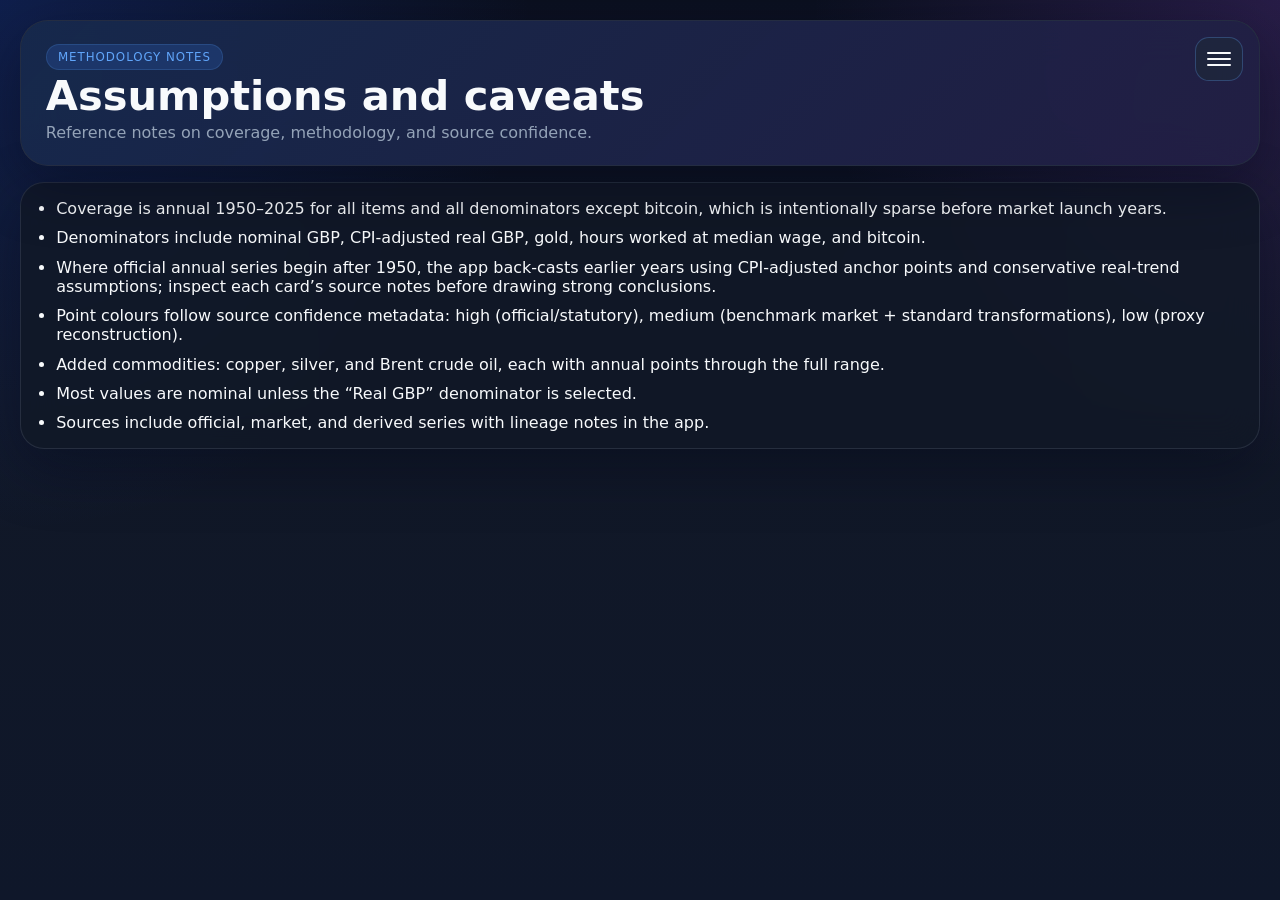
==== assumptions.html @ f0ac0919 "Consolidate single-series UX and remove ratio page" ====
<!doctype html>
<html lang="en">
  <head>
    <meta charset="UTF-8" />
    <meta name="viewport" content="width=device-width, initial-scale=1.0" />
    <title>Priced In — Assumptions and caveats</title>
    <link rel="stylesheet" href="styles.css" />
  </head>
  <body>
    <main class="doc">
      <div class="dashboard-shell">
        <header class="app-header app-header-static">
          <a class="brand-panel" href="index.html" aria-label="Go to homepage">
            <span class="brand-kicker">Methodology notes</span>
            <h1>Assumptions and caveats</h1>
            <p>Reference notes on coverage, methodology, and source confidence.</p>
          </a>
          <div class="header-actions">
            <button
              class="menu-toggle"
              type="button"
              data-menu-toggle
              aria-expanded="false"
              aria-controls="site-menu"
              aria-label="Toggle navigation menu"
            >
              <span></span><span></span><span></span>
            </button>
            <div class="title-actions" id="site-menu" data-menu-panel>
              <nav class="page-nav" aria-label="Main sections">
                <a class="page-link" href="index.html">Cost of Living</a>
                <a class="page-link" href="single.html?item=house&denom=context:fiat&theme=dark">Single Series</a>
                <a class="page-link active" href="assumptions.html">Assumptions &amp; Caveats</a>
              </nav>
              <button class="theme-toggle" type="button" data-theme-toggle aria-label="Toggle light and dark mode">
                <span class="theme-toggle-icon">🌙</span>
                <span data-theme-label>Dark mode</span>
              </button>
            </div>
          </div>
        </header>
        <section class="chart-card assumptions-card panel-shell">
          <ul>
            <li>Coverage is annual 1950–2025 for all items and all denominators except bitcoin, which is intentionally sparse before market launch years.</li>
            <li>Denominators include nominal GBP, CPI-adjusted real GBP, gold, hours worked at median wage, and bitcoin.</li>
            <li>Where official annual series begin after 1950, the app back-casts earlier years using CPI-adjusted anchor points and conservative real-trend assumptions; inspect each card’s source notes before drawing strong conclusions.</li>
            <li>Point colours follow source confidence metadata: high (official/statutory), medium (benchmark market + standard transformations), low (proxy reconstruction).</li>
            <li>Added commodities: copper, silver, and Brent crude oil, each with annual points through the full range.</li>
            <li>Most values are nominal unless the “Real GBP” denominator is selected.</li>
            <li>Sources include official, market, and derived series with lineage notes in the app.</li>
          </ul>
        </section>
      </div>
    </main>
    <script>
      (() => {
        const root = document.documentElement;
        const storageKey = 'priced-in-theme';
        const toggle = document.querySelector('[data-theme-toggle]');
        const label = document.querySelector('[data-theme-label]');
        const icon = toggle?.querySelector('.theme-toggle-icon');
        const menuToggle = document.querySelector('[data-menu-toggle]');
        const menuPanel = document.querySelector('[data-menu-panel]');
        const applyTheme = (theme) => {
          root.setAttribute('data-theme', theme);
          if (label) label.textContent = theme === 'dark' ? 'Light mode' : 'Dark mode';
          if (icon) icon.textContent = theme === 'dark' ? '☀️' : '🌙';
        };
        const savedTheme = localStorage.getItem(storageKey);
        applyTheme(savedTheme === 'light' ? 'light' : 'dark');
        toggle?.addEventListener('click', () => {
          const nextTheme = root.getAttribute('data-theme') === 'dark' ? 'light' : 'dark';
          localStorage.setItem(storageKey, nextTheme);
          applyTheme(nextTheme);
        });
        menuToggle?.addEventListener('click', () => {
          const isOpen = menuPanel.classList.toggle('open');
          menuToggle.setAttribute('aria-expanded', isOpen ? 'true' : 'false');
        });
      })();
    </script>
  </body>
</html>
---- styles.css ----
:root {
  color-scheme: dark;
  --bg: #0b1020;
  --bg-accent: radial-gradient(circle at top left, rgba(29, 78, 216, 0.24), transparent 34%), radial-gradient(circle at top right, rgba(168, 85, 247, 0.18), transparent 30%), linear-gradient(180deg, #0b1020 0%, #111827 44%, #0f172a 100%);
  --surface: rgba(17, 24, 39, 0.84);
  --surface-strong: rgba(15, 23, 42, 0.96);
  --surface-alt: rgba(30, 41, 59, 0.7);
  --surface-soft: rgba(148, 163, 184, 0.08);
  --text: #f8fafc;
  --text-muted: #94a3b8;
  --border: rgba(148, 163, 184, 0.16);
  --input-border: rgba(96, 165, 250, 0.28);
  --accent: #3b82f6;
  --accent-strong: #60a5fa;
  --accent-soft: rgba(59, 130, 246, 0.18);
  --accent-secondary: #a855f7;
  --shadow: 0 18px 60px rgba(2, 6, 23, 0.38);
  --notice-bg: rgba(146, 64, 14, 0.16);
  --notice-border: rgba(251, 191, 36, 0.45);
  --notice-text: #fde68a;
  --badge-bg: rgba(59, 130, 246, 0.18);
  --table-active: rgba(96, 165, 250, 0.18);
}

:root[data-theme='light'] {
  color-scheme: light;
  --bg: #eff3fb;
  --bg-accent: radial-gradient(circle at top left, rgba(59, 130, 246, 0.16), transparent 30%), radial-gradient(circle at top right, rgba(168, 85, 247, 0.1), transparent 28%), linear-gradient(180deg, #f8fbff 0%, #eef2ff 45%, #edf2f7 100%);
  --surface: rgba(255, 255, 255, 0.9);
  --surface-strong: rgba(255, 255, 255, 0.98);
  --surface-alt: rgba(241, 245, 249, 0.96);
  --surface-soft: rgba(59, 130, 246, 0.07);
  --text: #0f172a;
  --text-muted: #475569;
  --border: rgba(148, 163, 184, 0.25);
  --input-border: rgba(148, 163, 184, 0.5);
  --accent: #2563eb;
  --accent-strong: #1d4ed8;
  --accent-soft: rgba(37, 99, 235, 0.12);
  --accent-secondary: #9333ea;
  --shadow: 0 18px 45px rgba(148, 163, 184, 0.22);
  --notice-bg: #fff7ed;
  --notice-border: rgba(251, 191, 36, 0.5);
  --notice-text: #9a3412;
  --badge-bg: rgba(219, 234, 254, 0.9);
  --table-active: rgba(59, 130, 246, 0.1);
}

* { box-sizing: border-box; }
html { background: var(--bg); }
body {
  font-family: Inter, system-ui, sans-serif;
  margin: 0;
  background: var(--bg-accent);
  background-attachment: fixed;
  color: var(--text);
  min-height: 100vh;
}
#app, .doc { max-width: 1440px; margin: 0 auto; padding: 1.25rem; }
a { color: inherit; }
.dashboard-shell { display: grid; gap: 1rem; }
.panel-shell {
  background: var(--surface);
  border: 1px solid var(--border);
  border-radius: 24px;
  box-shadow: var(--shadow);
  backdrop-filter: blur(18px);
}
.app-header {
  display: flex;
  justify-content: space-between;
  gap: 1.5rem;
  align-items: flex-start;
  padding: 1.1rem 1.2rem;
  background: linear-gradient(135deg, rgba(59, 130, 246, 0.16), rgba(168, 85, 247, 0.12)) padding-box, var(--surface-strong);
  border: 1px solid var(--border);
  border-radius: 28px;
  box-shadow: var(--shadow);
  backdrop-filter: blur(20px);
  position: relative;
  z-index: 30;
}
.brand-panel {
  display: block;
  flex: 1;
  min-width: 0;
  padding: 0.35rem;
  padding-right: 4.5rem;
  text-decoration: none;
  border-radius: 20px;
}
.brand-panel:hover { background: var(--surface-soft); }
.brand-panel h1 { margin: 0.2rem 0 0.35rem; font-size: clamp(1.75rem, 4vw, 2.6rem); line-height: 1.05; }
.brand-panel p { margin: 0; max-width: 68ch; color: var(--text-muted); }
.brand-kicker {
  display: inline-flex;
  align-items: center;
  gap: 0.35rem;
  padding: 0.32rem 0.7rem;
  border-radius: 999px;
  font-size: 0.74rem;
  letter-spacing: 0.08em;
  text-transform: uppercase;
  color: var(--accent-strong);
  background: var(--accent-soft);
  border: 1px solid rgba(96, 165, 250, 0.18);
}
.header-actions {
  position: absolute;
  top: 1rem;
  right: 1rem;
  display: flex;
  flex-direction: column;
  align-items: flex-end;
  gap: 0.75rem;
}
.title-actions {
  min-width: min(320px, calc(100vw - 2rem));
  display: none;
  flex-direction: column;
  align-items: stretch;
  gap: 0.75rem;
  padding: 0.85rem;
  border-radius: 20px;
  background: var(--surface-strong);
  border: 1px solid var(--border);
  box-shadow: var(--shadow);
}
.title-actions.open { display: flex; }
.page-nav { display: flex; gap: 0.65rem; flex-wrap: wrap; }
.page-link, .share-link, .theme-toggle, button {
  display: inline-flex;
  align-items: center;
  justify-content: center;
  gap: 0.45rem;
  min-height: 44px;
  padding: 0.7rem 1rem;
  border: 1px solid var(--input-border);
  border-radius: 14px;
  background: var(--surface-alt);
  color: var(--text);
  text-decoration: none;
  font-weight: 700;
  transition: transform 0.18s ease, border-color 0.18s ease, background 0.18s ease, box-shadow 0.18s ease;
}
button:hover, .page-link:hover, .share-link:hover, .theme-toggle:hover { transform: translateY(-1px); border-color: var(--accent); }
.page-link.active {
  background: linear-gradient(135deg, rgba(37, 99, 235, 0.28), rgba(168, 85, 247, 0.24));
  border-color: rgba(96, 165, 250, 0.65);
  box-shadow: inset 0 0 0 1px rgba(255,255,255,0.03);
}
.theme-toggle { min-width: 150px; width: 100%; justify-content: flex-start; margin-left: 0; }
.theme-toggle-icon { font-size: 1rem; }
.menu-toggle {
  display: inline-flex;
  flex-direction: column;
  justify-content: center;
  gap: 0.28rem;
  width: 48px;
  min-width: 48px;
  padding: 0.7rem;
  margin-left: 0;
}
.menu-toggle span { display: block; width: 100%; height: 2px; border-radius: 999px; background: currentColor; }
.page-link { width: 100%; justify-content: flex-start; }
.controls, .single-controls {
  display: flex;
  flex-wrap: wrap;
  gap: 0.8rem;
  align-items: center;
  padding: 1rem;
  margin-bottom: 1rem;
}
label { font-size: 0.9rem; font-weight: 600; color: var(--text-muted); }
label input[type='checkbox'] { margin-right: 0.45rem; }
select, input, button { margin-left: 0.35rem; }
select, input {
  min-height: 44px;
  padding: 0.7rem 0.85rem;
  border-radius: 14px;
  border: 1px solid var(--input-border);
  background: var(--surface-alt);
  color: var(--text);
}
input::placeholder { color: var(--text-muted); }
button { cursor: pointer; }
button:focus-visible, select:focus-visible, input:focus-visible, a:focus-visible { outline: 2px solid var(--accent-strong); outline-offset: 3px; }
.status-card, .chart-card { padding: 1rem; }
.error { border-color: #ef4444; color: #fecaca; }
:root[data-theme='light'] .error { color: #991b1b; }
.skeleton { display: inline-block; width: 120px; height: 12px; border-radius: 999px; background: linear-gradient(90deg, rgba(148,163,184,0.22), rgba(255,255,255,0.35), rgba(148,163,184,0.22)); }
.notice { font-size: 0.9rem; color: var(--notice-text); background: var(--notice-bg); border: 1px solid var(--notice-border); border-radius: 14px; padding: 0.75rem 0.9rem; margin-bottom: 0.75rem; }
.grid { display: grid; grid-template-columns: repeat(auto-fill, minmax(360px, 1fr)); gap: 1rem; }
header { display: flex; justify-content: space-between; gap: 0.75rem; align-items: center; }
h2, h3 { margin: 0; }
.stats-strip, .ratio-stats { display: grid; grid-template-columns: repeat(auto-fit, minmax(140px, 1fr)); gap: 0.6rem; margin: 0.9rem 0; }
.stat { background: var(--surface-soft); border: 1px solid var(--border); border-radius: 16px; padding: 0.65rem 0.75rem; }
.stat dt { color: var(--text-muted); font-size: 0.75rem; text-transform: uppercase; letter-spacing: 0.04em; }
.stat dd { margin: 0.35rem 0 0; font-size: 1rem; font-weight: 700; }
.chart-wrap { height: 280px; }
.chart-wrap-lg { height: 420px; }
.badge { font-size: 0.7rem; background: var(--badge-bg); padding: 0.18rem 0.48rem; border-radius: 999px; margin-right: 0.3rem; }
.sources, .meta { margin-top: 0.7rem; font-size: 0.85rem; }
summary { cursor: pointer; }
.lineage { color: var(--text-muted); }
.tool-card, .assumptions-card { margin-bottom: 1rem; }
.card-title-block { display: grid; gap: 0.45rem; min-width: 0; }
.item-title-link { text-decoration: none; color: inherit; }
.item-title-link:hover { color: var(--accent-strong); text-decoration: underline; text-underline-offset: 0.16em; }
.category-badge { display: inline-flex; align-items: center; width: fit-content; padding: 0.28rem 0.7rem; border-radius: 999px; border: 1px solid var(--border); font-size: 0.75rem; font-weight: 700; letter-spacing: 0.04em; text-transform: uppercase; }
.confidence-badge {
  background: var(--surface-soft);
  border-color: var(--input-border);
  color: var(--text-muted);
}
.card-actions { display: flex; align-items: center; gap: 0.6rem; flex-wrap: wrap; }
.compare-layout { display: grid; grid-template-columns: minmax(0, 1fr); gap: 1rem; align-items: start; }
.data-table-panel { margin-top: 0.85rem; }
.table-wrap { overflow: auto; max-height: min(75vh, 960px); border: 1px solid var(--border); border-radius: 16px; -webkit-overflow-scrolling: touch; }
.narrow-table-wrap { max-width: 520px; }
.data-table { width: 100%; border-collapse: collapse; font-size: 0.9rem; }
.data-table th, .data-table td { padding: 0.65rem 0.8rem; border-bottom: 1px solid var(--border); text-align: left; white-space: nowrap; }
.data-table tbody tr.active { background: var(--table-active); }
.single-layout { display: block; }
.single-page-chart .chart-wrap { height: 440px; }
.share-feedback { margin: 0; color: var(--accent-strong); }
.series-option-denominator { color: #60a5fa; }
.series-option-item { color: #fbbf24; }
:root[data-theme='light'] .series-option-denominator { color: #1d4ed8; }
:root[data-theme='light'] .series-option-item { color: #b45309; }
.swap-button {
  margin-left: 0;
  position: relative;
  background: linear-gradient(135deg, rgba(37, 99, 235, 0.22), rgba(168, 85, 247, 0.2));
  border-color: rgba(96, 165, 250, 0.5);
  min-width: 128px;
}
.swap-button::after {
  content: '';
  position: absolute;
  inset: 1px;
  border-radius: 13px;
  background: linear-gradient(135deg, rgba(255,255,255,0.05), transparent 55%);
  pointer-events: none;
}
.swap-button-icon { font-size: 1.1rem; }
.ratio-controls { align-items: stretch; }
.assumptions-card ul { margin: 0; padding-left: 1.2rem; display: grid; gap: 0.65rem; }

@media (max-width: 900px) {
  .compare-layout { grid-template-columns: 1fr; }
}

@media (min-width: 1024px) {
  .chart-wrap-lg { height: 520px; }
}

@media (max-width: 820px) {
  #app, .doc { padding: 0.9rem; }
  .app-header { padding: 1rem; }
  .title-actions {
    position: absolute;
    top: calc(100% + 0.6rem);
    right: 0;
    z-index: 80;
  }
  .page-nav { flex-direction: column; }
}

@media (max-width: 720px) {
  .app-header, header { flex-direction: column; align-items: flex-start; }
  .header-actions { top: 0.8rem; right: 0.8rem; }
  .brand-panel { padding-right: 3.8rem; }
  .grid { grid-template-columns: 1fr; }
  .controls, .single-controls { flex-direction: column; align-items: stretch; }
  .controls > *, .single-controls > * { width: 100%; }
  .controls label, .single-controls label { display: grid; gap: 0.4rem; }
  select, input:not([type='checkbox']):not([type='radio']), button { margin-left: 0; width: 100%; }
  input[type='checkbox'], input[type='radio'] {
    width: 1rem;
    min-width: 1rem;
    height: 1rem;
    min-height: 1rem;
    margin: 0;
  }
  .card-actions { width: 100%; }
  .card-actions > * { flex: 1 1 auto; }
  .ratio-controls { display: grid; grid-template-columns: 1fr; }
  .swap-button { order: 3; }
}

.plotly-chart { width: 100%; height: 100%; }
.compare-layout-single { grid-template-columns: minmax(0, 1fr); }

.open-link-icon {
  display: inline-flex;
  align-items: center;
  justify-content: center;
  width: 1.9rem;
  height: 1.9rem;
  border-radius: 999px;
  border: 1px solid var(--input-border);
  background: var(--surface-soft);
  color: var(--accent-strong);
  text-decoration: none;
  font-size: 1rem;
  line-height: 1;
  transition: transform 0.18s ease, border-color 0.18s ease, background 0.18s ease;
}
.open-link-icon:hover,
.open-link-icon:focus-visible {
  transform: translateY(-1px);
  border-color: var(--accent);
  background: var(--accent-soft);
}

.chart-header-tags {
  display: flex;
  flex-wrap: wrap;
  gap: 0.45rem;
  align-items: center;
  margin: 0 0 0.65rem;
}

.rebase-tag-end {
  margin-left: auto;
}

.rebased-badge {
  background-image: linear-gradient(135deg, rgba(45, 212, 191, 0.14), rgba(59, 130, 246, 0.12));
}
.chart-footer-controls { display: flex; justify-content: flex-end; margin-top: 1rem; }
.chart-footer-controls label { min-width: 11rem; }

.summary-table-panel {
  margin-top: 1rem;
  display: grid;
  gap: 0.75rem;
}

.summary-item-cell {
  display: grid;
  gap: 0.5rem;
  align-items: start;
}

.summary-item-heading {
  display: flex;
  flex-wrap: wrap;
  gap: 0.55rem;
  align-items: center;
}

.summary-row-sparkline {
  width: min(180px, 100%);
  height: 34px;
  pointer-events: none;
}

.summary-table th:first-child {
  min-width: 240px;
}

.summary-sort-button {
  display: inline-flex;
  align-items: center;
  gap: 0.35rem;
  width: 100%;
  border: 0;
  background: transparent;
  color: inherit;
  font: inherit;
  font-weight: 600;
  padding: 0;
  cursor: pointer;
}

.summary-sort-button:hover,
.summary-sort-button:focus-visible {
  color: var(--accent);
  outline: none;
}

.summary-sort-indicator {
  min-width: 0.8rem;
  color: var(--text-muted);
}

.summary-table td.summary-cell-max {
  background: color-mix(in srgb, var(--accent) 18%, transparent);
}

.summary-table td.summary-cell-min {
  background: color-mix(in srgb, #ef4444 18%, transparent);
}

.summary-table td.summary-cell-max.summary-cell-min {
  background: color-mix(in srgb, var(--accent) 12%, #ef4444 12%);
}

.instructions-panel {
  margin-top: 0.85rem;
  padding: 0.9rem 1rem;
  background: var(--surface-alt);
}
.instructions-panel summary {
  font-weight: 700;
}
.instructions-list {
  display: grid;
  gap: 0.65rem;
  margin-top: 0.85rem;
  color: var(--text-muted);
}
.instructions-list p {
  margin: 0;
}
.yearly-table-wrap {
  max-height: min(70vh, 900px);
}


.modebar-text-button {
  min-width: 2.25rem !important;
  width: auto !important;
  padding: 0 0.45rem !important;
  font-size: 0.78rem !important;
  font-weight: 700;
  line-height: 1.8rem !important;
  color: var(--text-muted) !important;
}

.modebar-text-button:hover {
  color: var(--text) !important;
}

.quote-callout {
  padding: 0.85rem 1rem;
  border-radius: 18px;
  background: linear-gradient(135deg, rgba(59, 130, 246, 0.16), rgba(168, 85, 247, 0.15));
}
.quote-callout p {
  margin: 0;
  font-size: 1rem;
  font-weight: 700;
}
.quote-callout span {
  display: inline-block;
  margin-top: 0.3rem;
  color: var(--text-muted);
  font-size: 0.86rem;
}





.meta-panel,
.sources-panel {
  margin-top: 0.85rem;
  padding: 0.9rem 1rem;
  background: var(--surface-alt);
}

.meta-panel summary,
.sources-panel summary {
  font-weight: 700;
}

.meta-panel ul,
.sources-panel ul {
  margin: 0.85rem 0 0;
  padding-left: 1.2rem;
  display: grid;
  gap: 0.6rem;
}

.sources-panel .lineage {
  margin-top: 0.85rem;
}

@media (max-width: 640px) {
  .summary-row-sparkline {
    width: min(140px, 100%);
  }

  .modebar-text-button {
    font-size: 0.7rem !important;
  }
}

.summary-table-wrap { overscroll-behavior: contain; touch-action: pan-x pan-y; }
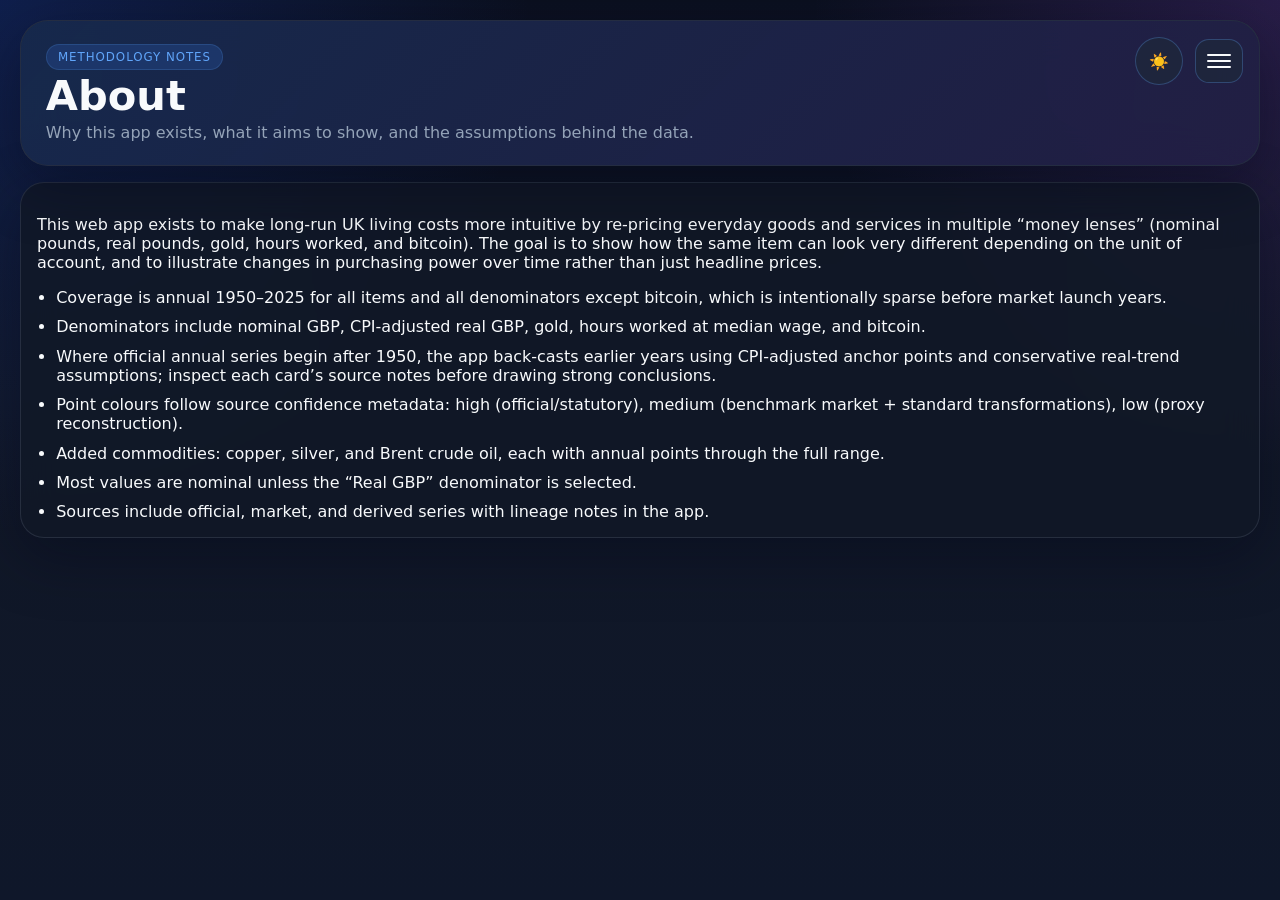
==== commit cc0e4d6e: "Update header theme control and rename assumptions page to About" ====
--- a/assumptions.html
+++ b/assumptions.html
@@ -3,7 +3,7 @@
   <head>
     <meta charset="UTF-8" />
     <meta name="viewport" content="width=device-width, initial-scale=1.0" />
-    <title>Priced In — Assumptions and caveats</title>
+    <title>Priced In — About</title>
     <link rel="stylesheet" href="styles.css" />
   </head>
   <body>
@@ -12,10 +12,13 @@
         <header class="app-header app-header-static">
           <a class="brand-panel" href="index.html" aria-label="Go to homepage">
             <span class="brand-kicker">Methodology notes</span>
-            <h1>Assumptions and caveats</h1>
-            <p>Reference notes on coverage, methodology, and source confidence.</p>
+            <h1>About</h1>
+            <p>Why this app exists, what it aims to show, and the assumptions behind the data.</p>
           </a>
           <div class="header-actions">
+            <button class="theme-icon-toggle" type="button" data-theme-toggle aria-label="Toggle light and dark mode">
+              <span class="theme-toggle-icon" aria-hidden="true">🌙</span>
+            </button>
             <button
               class="menu-toggle"
               type="button"
@@ -30,16 +33,13 @@
               <nav class="page-nav" aria-label="Main sections">
                 <a class="page-link" href="index.html">Cost of Living</a>
                 <a class="page-link" href="single.html?item=house&denom=context:fiat&theme=dark">Single Series</a>
-                <a class="page-link active" href="assumptions.html">Assumptions &amp; Caveats</a>
+                <a class="page-link active" href="assumptions.html">About</a>
               </nav>
-              <button class="theme-toggle" type="button" data-theme-toggle aria-label="Toggle light and dark mode">
-                <span class="theme-toggle-icon">🌙</span>
-                <span data-theme-label>Dark mode</span>
-              </button>
             </div>
           </div>
         </header>
         <section class="chart-card assumptions-card panel-shell">
+          <p>This web app exists to make long-run UK living costs more intuitive by re-pricing everyday goods and services in multiple “money lenses” (nominal pounds, real pounds, gold, hours worked, and bitcoin). The goal is to show how the same item can look very different depending on the unit of account, and to illustrate changes in purchasing power over time rather than just headline prices.</p>
           <ul>
             <li>Coverage is annual 1950–2025 for all items and all denominators except bitcoin, which is intentionally sparse before market launch years.</li>
             <li>Denominators include nominal GBP, CPI-adjusted real GBP, gold, hours worked at median wage, and bitcoin.</li>
@@ -57,13 +57,11 @@
         const root = document.documentElement;
         const storageKey = 'priced-in-theme';
         const toggle = document.querySelector('[data-theme-toggle]');
-        const label = document.querySelector('[data-theme-label]');
         const icon = toggle?.querySelector('.theme-toggle-icon');
         const menuToggle = document.querySelector('[data-menu-toggle]');
         const menuPanel = document.querySelector('[data-menu-panel]');
         const applyTheme = (theme) => {
           root.setAttribute('data-theme', theme);
-          if (label) label.textContent = theme === 'dark' ? 'Light mode' : 'Dark mode';
           if (icon) icon.textContent = theme === 'dark' ? '☀️' : '🌙';
         };
         const savedTheme = localStorage.getItem(storageKey);
--- a/styles.css
+++ b/styles.css
@@ -110,8 +110,7 @@
   top: 1rem;
   right: 1rem;
   display: flex;
-  flex-direction: column;
-  align-items: flex-end;
+  align-items: center;
   gap: 0.75rem;
 }
 .title-actions {
@@ -128,7 +127,7 @@
 }
 .title-actions.open { display: flex; }
 .page-nav { display: flex; gap: 0.65rem; flex-wrap: wrap; }
-.page-link, .share-link, .theme-toggle, button {
+.page-link, .share-link, .theme-toggle, .theme-icon-toggle, button {
   display: inline-flex;
   align-items: center;
   justify-content: center;
@@ -143,7 +142,7 @@
   font-weight: 700;
   transition: transform 0.18s ease, border-color 0.18s ease, background 0.18s ease, box-shadow 0.18s ease;
 }
-button:hover, .page-link:hover, .share-link:hover, .theme-toggle:hover { transform: translateY(-1px); border-color: var(--accent); }
+button:hover, .page-link:hover, .share-link:hover, .theme-toggle:hover, .theme-icon-toggle:hover { transform: translateY(-1px); border-color: var(--accent); }
 .page-link.active {
   background: linear-gradient(135deg, rgba(37, 99, 235, 0.28), rgba(168, 85, 247, 0.24));
   border-color: rgba(96, 165, 250, 0.65);
@@ -151,6 +150,14 @@
 }
 .theme-toggle { min-width: 150px; width: 100%; justify-content: flex-start; margin-left: 0; }
 .theme-toggle-icon { font-size: 1rem; }
+.theme-icon-toggle {
+  width: 48px;
+  min-width: 48px;
+  min-height: 48px;
+  padding: 0;
+  margin-left: 0;
+  border-radius: 999px;
+}
 .menu-toggle {
   display: inline-flex;
   flex-direction: column;
@@ -208,6 +215,25 @@
 .item-title-link { text-decoration: none; color: inherit; }
 .item-title-link:hover { color: var(--accent-strong); text-decoration: underline; text-underline-offset: 0.16em; }
 .category-badge { display: inline-flex; align-items: center; width: fit-content; padding: 0.28rem 0.7rem; border-radius: 999px; border: 1px solid var(--border); font-size: 0.75rem; font-weight: 700; letter-spacing: 0.04em; text-transform: uppercase; }
+
+.power-badge {
+  gap: 0.28rem;
+  text-transform: none;
+  letter-spacing: 0.01em;
+}
+
+.power-badge-rising {
+  background: color-mix(in srgb, #22c55e 18%, transparent);
+  border-color: color-mix(in srgb, #22c55e 55%, var(--border));
+  color: color-mix(in srgb, #86efac 72%, #052e16 28%);
+}
+
+.power-badge-falling {
+  background: color-mix(in srgb, #ef4444 17%, transparent);
+  border-color: color-mix(in srgb, #ef4444 52%, var(--border));
+  color: color-mix(in srgb, #fca5a5 70%, #450a0a 30%);
+}
+
 .confidence-badge {
   background: var(--surface-soft);
   border-color: var(--input-border);
@@ -276,6 +302,8 @@
   .controls > *, .single-controls > * { width: 100%; }
   .controls label, .single-controls label { display: grid; gap: 0.4rem; }
   select, input:not([type='checkbox']):not([type='radio']), button { margin-left: 0; width: 100%; }
+  .header-actions button { width: auto; }
+  .menu-toggle, .theme-icon-toggle { width: 48px; min-width: 48px; }
   input[type='checkbox'], input[type='radio'] {
     width: 1rem;
     min-width: 1rem;
@@ -287,6 +315,7 @@
   .card-actions > * { flex: 1 1 auto; }
   .ratio-controls { display: grid; grid-template-columns: 1fr; }
   .swap-button { order: 3; }
+  .copy-link-button { order: 4; }
 }
 
 .plotly-chart { width: 100%; height: 100%; }
@@ -322,9 +351,6 @@
   margin: 0 0 0.65rem;
 }
 
-.rebase-tag-end {
-  margin-left: auto;
-}
 
 .rebased-badge {
   background-image: linear-gradient(135deg, rgba(45, 212, 191, 0.14), rgba(59, 130, 246, 0.12));
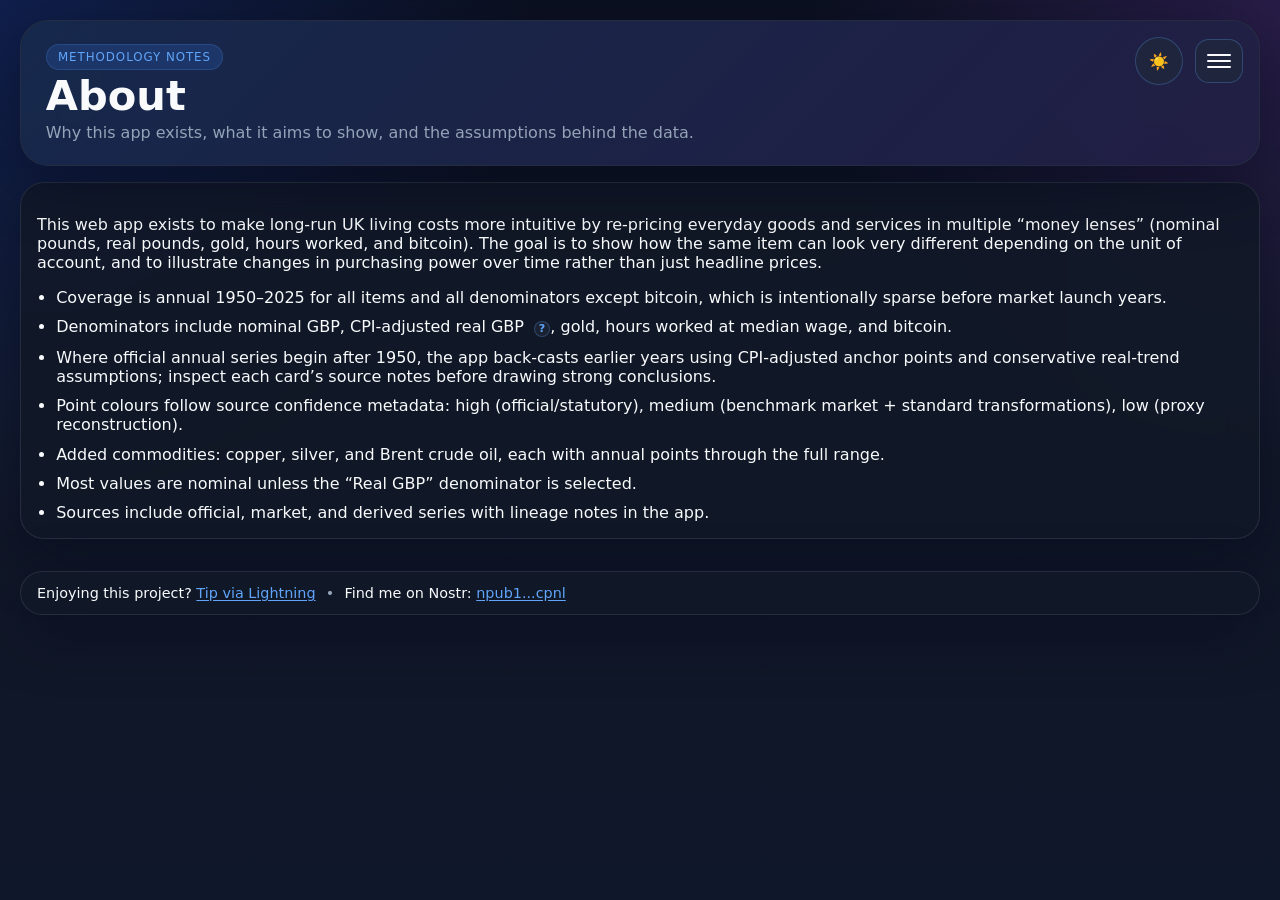
==== commit 263e8687: "Add onboarding CTA, explanatory tooltips, support links, and smaller filled markers" ====
--- a/assumptions.html
+++ b/assumptions.html
@@ -42,7 +42,7 @@
           <p>This web app exists to make long-run UK living costs more intuitive by re-pricing everyday goods and services in multiple “money lenses” (nominal pounds, real pounds, gold, hours worked, and bitcoin). The goal is to show how the same item can look very different depending on the unit of account, and to illustrate changes in purchasing power over time rather than just headline prices.</p>
           <ul>
             <li>Coverage is annual 1950–2025 for all items and all denominators except bitcoin, which is intentionally sparse before market launch years.</li>
-            <li>Denominators include nominal GBP, CPI-adjusted real GBP, gold, hours worked at median wage, and bitcoin.</li>
+            <li>Denominators include nominal GBP, CPI-adjusted real GBP <span class="term-help" role="img" aria-label="CPI-adjusted means values are adjusted for inflation so you compare purchasing power more fairly across time." title="CPI-adjusted means values are adjusted for inflation so you compare purchasing power more fairly across time.">?</span>, gold, hours worked at median wage, and bitcoin.</li>
             <li>Where official annual series begin after 1950, the app back-casts earlier years using CPI-adjusted anchor points and conservative real-trend assumptions; inspect each card’s source notes before drawing strong conclusions.</li>
             <li>Point colours follow source confidence metadata: high (official/statutory), medium (benchmark market + standard transformations), low (proxy reconstruction).</li>
             <li>Added commodities: copper, silver, and Brent crude oil, each with annual points through the full range.</li>
@@ -50,6 +50,15 @@
             <li>Sources include official, market, and derived series with lineage notes in the app.</li>
           </ul>
         </section>
+        <footer class="app-footer panel-shell">
+          <p>
+            Enjoying this project?
+            <a href="lightning:purehorse8@primal.net">Tip via Lightning</a>
+            <span class="footer-sep">•</span>
+            Find me on Nostr:
+            <a href="https://primal.net/p/npub1ljq0jgmha3xlv90jyqwcel3f0fvhyzcshk3lugk3qmt8ufcm4e7qs2cpnl" target="_blank" rel="noopener noreferrer">npub1...cpnl</a>
+          </p>
+        </footer>
       </div>
     </main>
     <script>
--- a/styles.css
+++ b/styles.css
@@ -222,6 +222,61 @@
   letter-spacing: 0.01em;
 }
 
+.buying-power-trigger {
+  cursor: pointer;
+  font: inherit;
+  line-height: 1.2;
+  min-height: auto;
+  margin-left: 0;
+  padding: 0.28rem 0.7rem;
+  border-radius: 999px;
+}
+
+.buying-power-badge-wrap {
+  position: relative;
+  display: inline-flex;
+  align-items: center;
+}
+
+.buying-power-overlay {
+  position: absolute;
+  top: calc(100% + 0.4rem);
+  left: 0;
+  z-index: 24;
+  width: min(360px, 72vw);
+  padding: 0.65rem 0.75rem;
+  border-radius: 12px;
+  border: 1px solid var(--input-border);
+  background: color-mix(in srgb, var(--surface) 94%, #000 6%);
+  color: var(--text);
+  box-shadow: 0 10px 24px rgba(2, 6, 23, 0.2);
+  font-size: 0.82rem;
+  line-height: 1.45;
+  white-space: normal;
+  overflow-wrap: anywhere;
+  word-break: normal;
+  text-transform: none;
+  letter-spacing: 0;
+  opacity: 0;
+  visibility: hidden;
+  transform: translateY(4px);
+  transition: opacity 0.16s ease, transform 0.16s ease, visibility 0.16s ease;
+  pointer-events: none;
+}
+
+.buying-power-badge-wrap:hover .buying-power-overlay,
+.buying-power-badge-wrap:focus-within .buying-power-overlay,
+.buying-power-badge-wrap.is-open .buying-power-overlay {
+  opacity: 1;
+  visibility: visible;
+  transform: translateY(0);
+}
+
+.buying-power-badge-wrap-summary .buying-power-overlay {
+  left: auto;
+  right: 0;
+}
+
 .power-badge-rising {
   background: color-mix(in srgb, #22c55e 18%, transparent);
   border-color: color-mix(in srgb, #22c55e 55%, var(--border));
@@ -477,6 +532,51 @@
   font-size: 0.86rem;
 }
 
+.onboarding-callout {
+  padding: 0.9rem 1rem;
+  border-radius: 18px;
+  background: linear-gradient(135deg, rgba(14, 165, 233, 0.16), rgba(99, 102, 241, 0.14));
+}
+
+.onboarding-callout p {
+  margin: 0;
+}
+
+.term-help {
+  display: inline-flex;
+  align-items: center;
+  justify-content: center;
+  width: 1.05rem;
+  height: 1.05rem;
+  margin-left: 0.28rem;
+  border-radius: 999px;
+  border: 1px solid var(--input-border);
+  font-size: 0.7rem;
+  font-weight: 700;
+  color: var(--accent-strong);
+  background: var(--surface-soft);
+  cursor: help;
+}
+
+.app-footer {
+  padding: 0.8rem 1rem;
+  font-size: 0.9rem;
+}
+
+.app-footer p {
+  margin: 0;
+}
+
+.app-footer a {
+  color: var(--accent-strong);
+  text-underline-offset: 0.16em;
+}
+
+.footer-sep {
+  display: inline-block;
+  margin: 0 0.35rem;
+  color: var(--text-muted);
+}
 
 
 
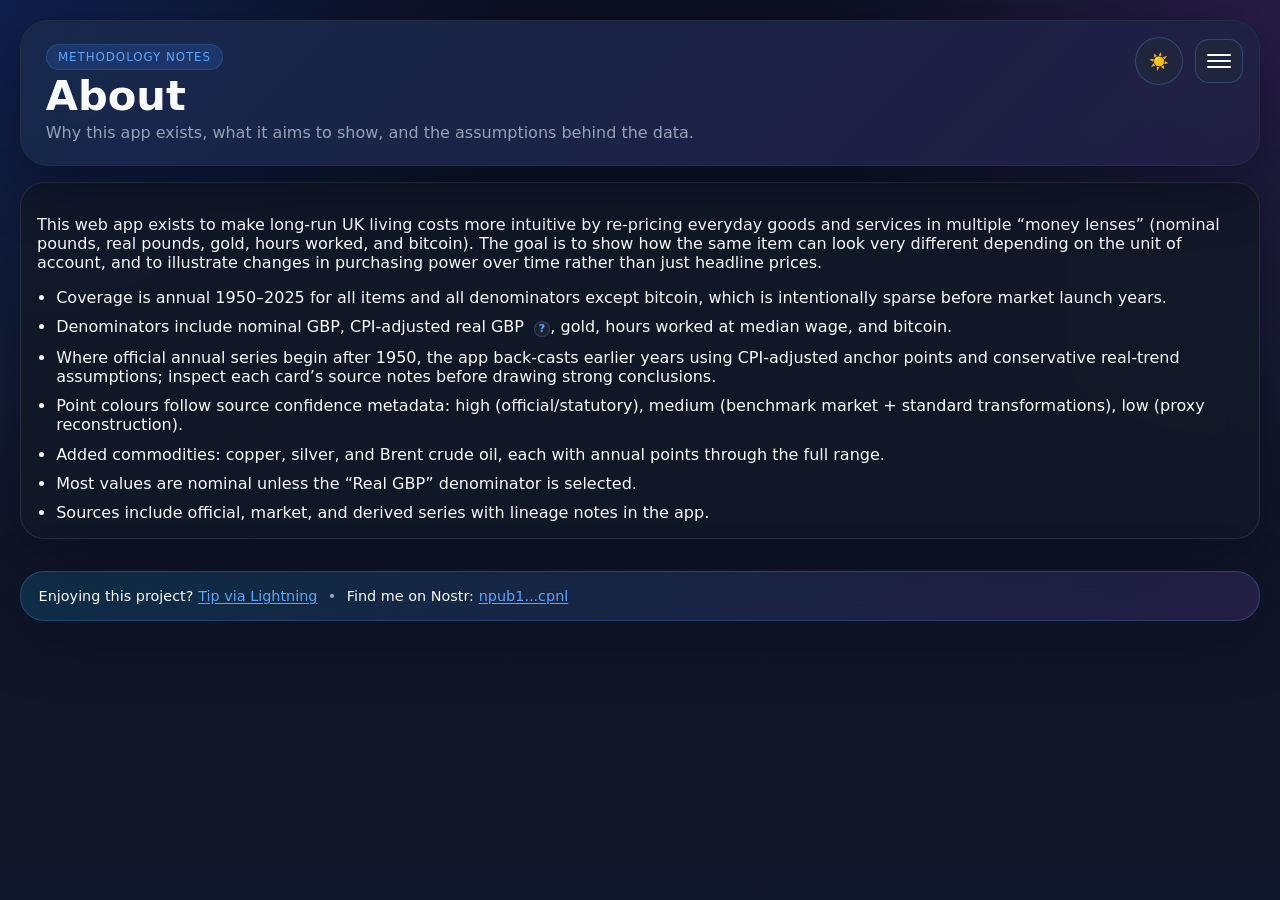
==== commit 7a36dab6: "Improve chart readability, footer styling, and mobile help tooltips" ====
--- a/assumptions.html
+++ b/assumptions.html
@@ -42,7 +42,7 @@
           <p>This web app exists to make long-run UK living costs more intuitive by re-pricing everyday goods and services in multiple “money lenses” (nominal pounds, real pounds, gold, hours worked, and bitcoin). The goal is to show how the same item can look very different depending on the unit of account, and to illustrate changes in purchasing power over time rather than just headline prices.</p>
           <ul>
             <li>Coverage is annual 1950–2025 for all items and all denominators except bitcoin, which is intentionally sparse before market launch years.</li>
-            <li>Denominators include nominal GBP, CPI-adjusted real GBP <span class="term-help" role="img" aria-label="CPI-adjusted means values are adjusted for inflation so you compare purchasing power more fairly across time." title="CPI-adjusted means values are adjusted for inflation so you compare purchasing power more fairly across time.">?</span>, gold, hours worked at median wage, and bitcoin.</li>
+            <li>Denominators include nominal GBP, CPI-adjusted real GBP <span class="term-help" role="button" tabindex="0" aria-label="CPI-adjusted means values are adjusted for inflation so you compare purchasing power more fairly across time." title="CPI-adjusted means values are adjusted for inflation so you compare purchasing power more fairly across time.">?</span>, gold, hours worked at median wage, and bitcoin.</li>
             <li>Where official annual series begin after 1950, the app back-casts earlier years using CPI-adjusted anchor points and conservative real-trend assumptions; inspect each card’s source notes before drawing strong conclusions.</li>
             <li>Point colours follow source confidence metadata: high (official/statutory), medium (benchmark market + standard transformations), low (proxy reconstruction).</li>
             <li>Added commodities: copper, silver, and Brent crude oil, each with annual points through the full range.</li>
--- a/styles.css
+++ b/styles.css
@@ -532,6 +532,13 @@
   font-size: 0.86rem;
 }
 
+.quote-callout-context {
+  margin: 0.6rem 0 0;
+  color: var(--text-muted);
+  font-size: 0.92rem;
+  line-height: 1.4;
+}
+
 .onboarding-callout {
   padding: 0.9rem 1rem;
   border-radius: 18px;
@@ -544,6 +551,7 @@
 
 .term-help {
   display: inline-flex;
+  position: relative;
   align-items: center;
   justify-content: center;
   width: 1.05rem;
@@ -555,16 +563,23 @@
   font-weight: 700;
   color: var(--accent-strong);
   background: var(--surface-soft);
-  cursor: help;
+  cursor: pointer;
+  touch-action: manipulation;
 }
 
 .app-footer {
-  padding: 0.8rem 1rem;
+  padding: 1rem 1.1rem;
   font-size: 0.9rem;
+  background: linear-gradient(135deg, rgba(14, 165, 233, 0.16), rgba(168, 85, 247, 0.14));
+  border: 1px solid rgba(96, 165, 250, 0.25);
 }
 
 .app-footer p {
   margin: 0;
+  display: flex;
+  flex-wrap: wrap;
+  align-items: center;
+  gap: 0.3rem;
 }
 
 .app-footer a {
@@ -576,6 +591,38 @@
   display: inline-block;
   margin: 0 0.35rem;
   color: var(--text-muted);
+}
+
+.term-help::after {
+  content: attr(aria-label);
+  position: absolute;
+  left: 50%;
+  bottom: calc(100% + 0.45rem);
+  transform: translateX(-50%) translateY(4px);
+  opacity: 0;
+  width: min(18rem, 78vw);
+  padding: 0.5rem 0.6rem;
+  border-radius: 10px;
+  background: var(--surface-strong);
+  border: 1px solid var(--input-border);
+  color: var(--text);
+  font-size: 0.72rem;
+  font-weight: 600;
+  line-height: 1.35;
+  text-transform: none;
+  letter-spacing: normal;
+  white-space: normal;
+  z-index: 40;
+  pointer-events: none;
+  transition: opacity 0.16s ease, transform 0.16s ease;
+  box-shadow: var(--shadow);
+}
+
+.term-help:hover::after,
+.term-help:focus::after,
+.term-help:focus-visible::after {
+  opacity: 1;
+  transform: translateX(-50%) translateY(0);
 }
 
 
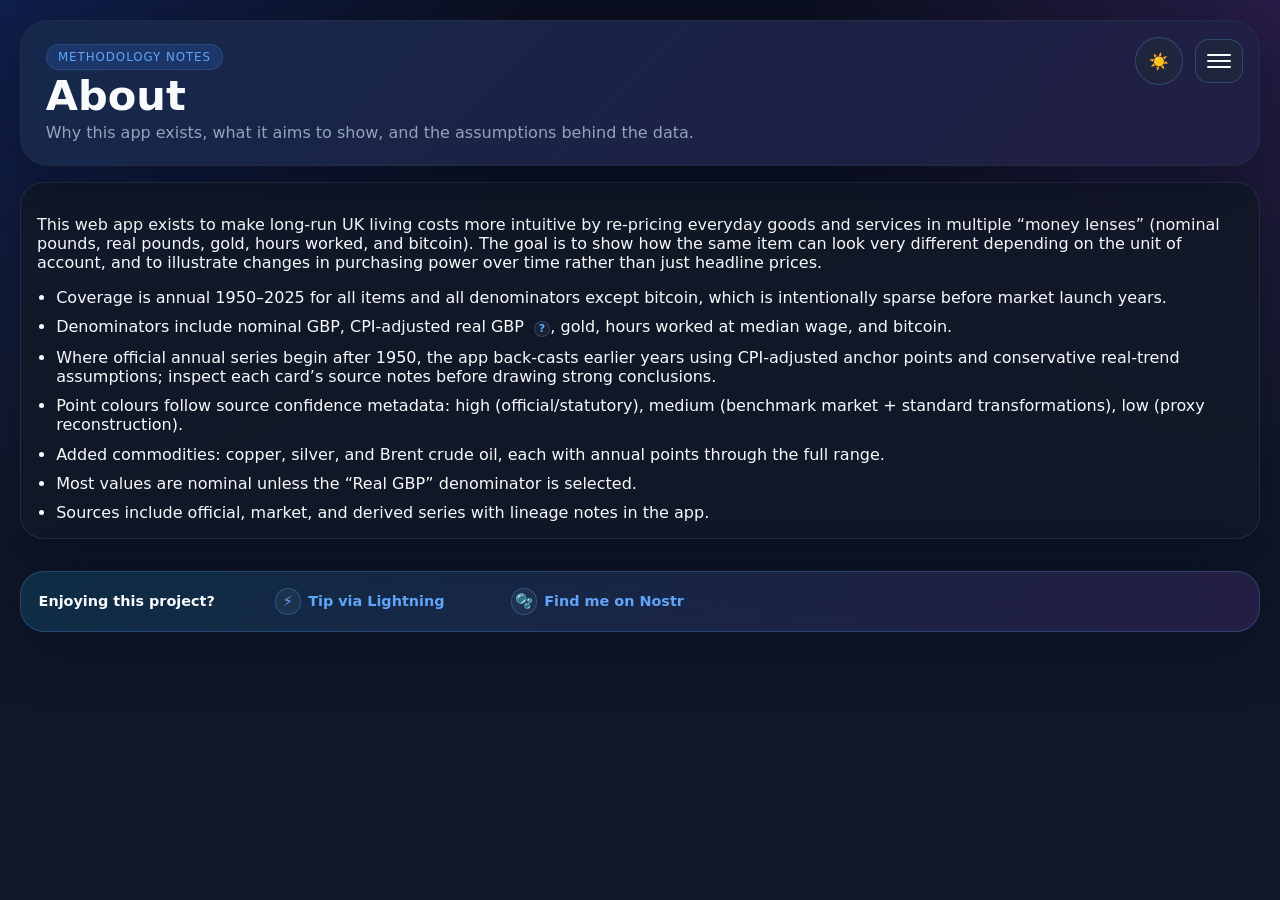
==== commit 136dbecc: "Fix tooltip layering and improve footer/modebar styling" ====
--- a/assumptions.html
+++ b/assumptions.html
@@ -52,11 +52,9 @@
         </section>
         <footer class="app-footer panel-shell">
           <p>
-            Enjoying this project?
-            <a href="lightning:purehorse8@primal.net">Tip via Lightning</a>
-            <span class="footer-sep">•</span>
-            Find me on Nostr:
-            <a href="https://primal.net/p/npub1ljq0jgmha3xlv90jyqwcel3f0fvhyzcshk3lugk3qmt8ufcm4e7qs2cpnl" target="_blank" rel="noopener noreferrer">npub1...cpnl</a>
+            <strong>Enjoying this project?</strong>
+            <a class="footer-link" href="lightning:purehorse8@primal.net"><span class="footer-icon" aria-hidden="true">⚡</span>Tip via Lightning</a>
+            <a class="footer-link" href="https://primal.net/p/npub1ljq0jgmha3xlv90jyqwcel3f0fvhyzcshk3lugk3qmt8ufcm4e7qs2cpnl" target="_blank" rel="noopener noreferrer"><span class="footer-icon" aria-hidden="true">🫧</span>Find me on Nostr</a>
           </p>
         </footer>
       </div>
--- a/styles.css
+++ b/styles.css
@@ -508,11 +508,19 @@
   font-size: 0.78rem !important;
   font-weight: 700;
   line-height: 1.8rem !important;
-  color: var(--text-muted) !important;
+  color: color-mix(in srgb, var(--text-muted) 76%, var(--text) 24%) !important;
+  background: color-mix(in srgb, var(--surface-strong) 85%, transparent) !important;
+  border-radius: 8px !important;
 }
 
 .modebar-text-button:hover {
   color: var(--text) !important;
+}
+
+:root[data-theme='light'] .modebar-text-button {
+  color: #0f172a !important;
+  background: rgba(255, 255, 255, 0.92) !important;
+  font-weight: 800;
 }
 
 .quote-callout {
@@ -533,7 +541,7 @@
 }
 
 .quote-callout-context {
-  margin: 0.6rem 0 0;
+  margin: 1.2rem 0 0;
   color: var(--text-muted);
   font-size: 0.92rem;
   line-height: 1.4;
@@ -565,6 +573,7 @@
   background: var(--surface-soft);
   cursor: pointer;
   touch-action: manipulation;
+  z-index: 1200;
 }
 
 .app-footer {
@@ -576,10 +585,31 @@
 
 .app-footer p {
   margin: 0;
-  display: flex;
-  flex-wrap: wrap;
-  align-items: center;
-  gap: 0.3rem;
+  display: grid;
+  grid-template-columns: repeat(auto-fit, minmax(220px, max-content));
+  align-items: center;
+  gap: 0.55rem 1rem;
+}
+
+.footer-link {
+  display: inline-flex;
+  align-items: center;
+  gap: 0.45rem;
+  text-decoration: none;
+  font-weight: 600;
+}
+
+.footer-icon {
+  width: 1.65rem;
+  height: 1.65rem;
+  border-radius: 999px;
+  border: 1px solid var(--input-border);
+  background: var(--surface-soft);
+  display: inline-flex;
+  align-items: center;
+  justify-content: center;
+  font-size: 0.9rem;
+  line-height: 1;
 }
 
 .app-footer a {
@@ -588,8 +618,7 @@
 }
 
 .footer-sep {
-  display: inline-block;
-  margin: 0 0.35rem;
+  display: none;
   color: var(--text-muted);
 }
 
@@ -612,7 +641,7 @@
   text-transform: none;
   letter-spacing: normal;
   white-space: normal;
-  z-index: 40;
+  z-index: 1300;
   pointer-events: none;
   transition: opacity 0.16s ease, transform 0.16s ease;
   box-shadow: var(--shadow);
